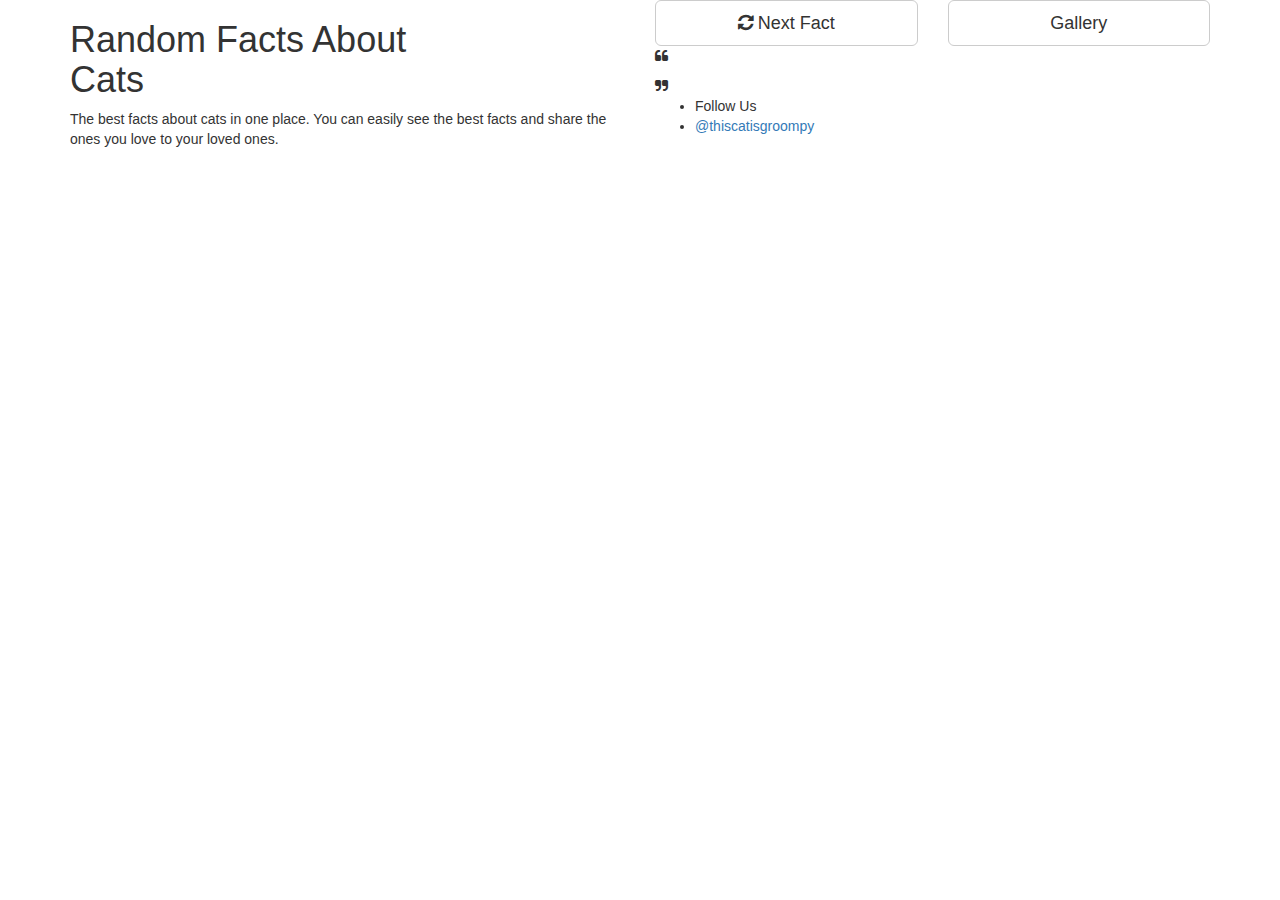
==== index.html @ e89dc143 "Create index.html" ====
<!DOCTYPE html>
<html lang="en">
<head>
    <meta charset="UTF-8">
    <meta name="viewport" content="width=device-width, initial-scale=1.0">
    <meta http-equiv="X-UA-Compatible" content="ie=edge">
    <title>Fun Facts About Cats</title>
    <link rel="stylesheet" href="css/style.css">
    <link rel="manifest" href="/manifest.json" />
    <meta name="theme-color" content="#333" />
    <link rel="stylesheet" href="https://maxcdn.bootstrapcdn.com/font-awesome/4.5.0/css/font-awesome.min.css">
    <link href='https://fonts.googleapis.com/css?family=Roboto+Slab:400,700' rel='stylesheet' type='text/css'>
    <link rel="stylesheet" href="https://maxcdn.bootstrapcdn.com/bootstrap/3.3.5/css/bootstrap.min.css">
    <link rel="stylesheet" href="https://cdnjs.cloudflare.com/ajax/libs/animate.css/3.2.3/animate.min.css">
</head>
<body>
    <div class="container">
        <div class="row">
          <div class="col-sm-6">
            <h1><span class="main-color">Random Facts About</span><br />Cats</h1>
            <p>The best facts about cats in one place. You can easily see the best facts and share the ones you love to your loved ones.</p>
          </div>
          <div class="col-sm-6">
            <div class="row">
              <div class="col-xs-6">
                <a id="next-quote" class="btn btn-lg btn-default btn-block" href="#"><i class="fa fa-refresh"></i> Next Fact</a>
              </div>
              <div class="col-xs-6">
                <a id="gallery" class="btn btn-lg btn-default btn-block" href="gallery.html" target="_top"> Gallery</a>
              </div>
            </div>
            
            <div id="quote-box">
              <i id="quote-left" class="fa fa-quote-left"></i>
              <p id="quote"></p>
              <span id="author" class="main-color"></span>
              <i id="quote-right" class="fa fa-quote-right"></i>
            </div>
                 
            <div class="row">       
              <div class="col-xs-12">
                <ul>
                  <li>Follow Us</li>
                  <li><a class="main-color" href="https://www.facebook.com/groups/605077103295318" target="_blank">@thiscatisgroompy</a></li>
                    </ul>
                  </div>
              </div>
            </div>
          </div>
        </div>
      </div>
      
      
      <div id="hidden"></div>
      <script src="https://cdnjs.cloudflare.com/ajax/libs/jquery/2.1.3/jquery.min.js"></script>
      <script src="js/script.js"></script>
</body>
</html>
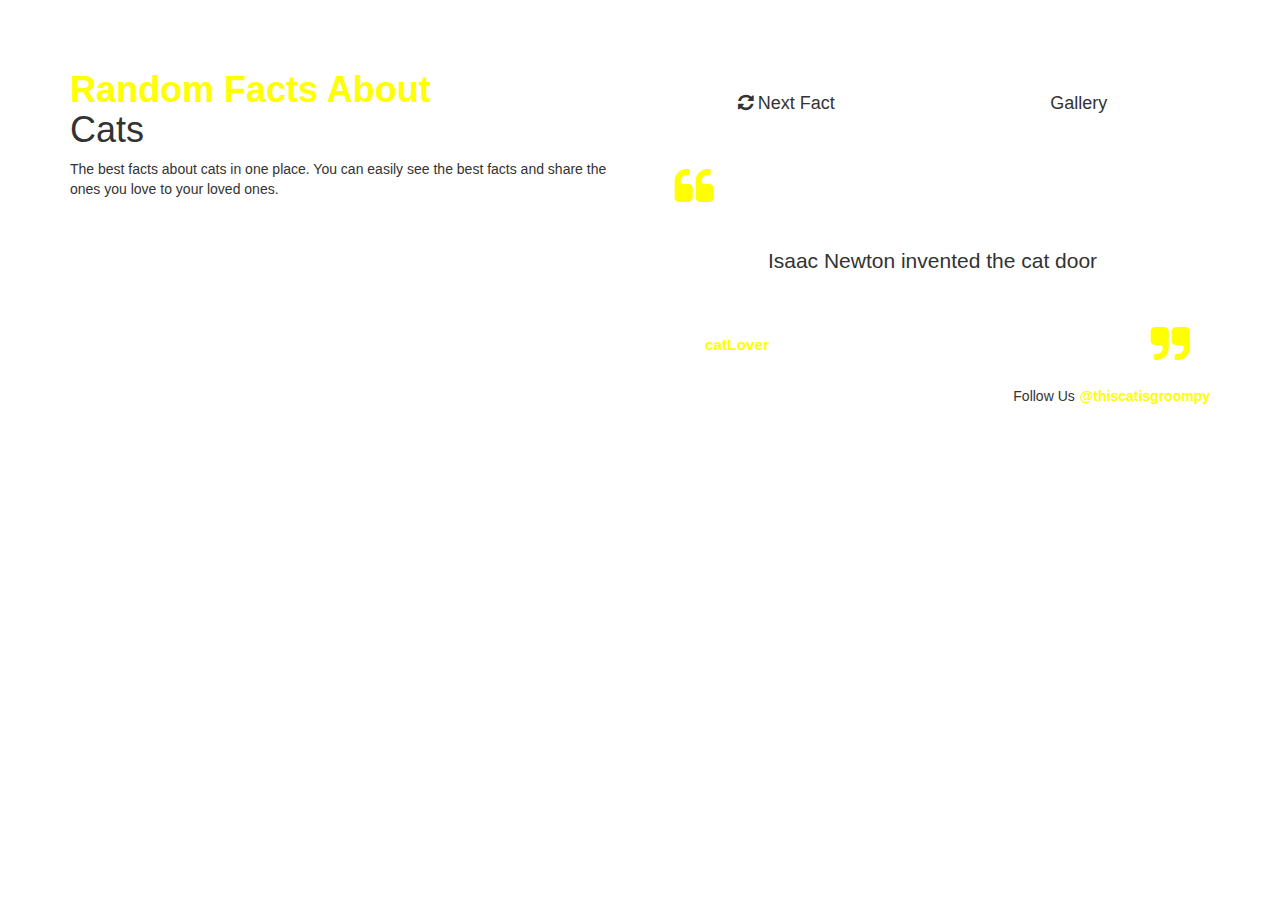
==== commit dc223657: "Add files via upload" ====
--- a/index.html
+++ b/index.html
@@ -1,58 +1,58 @@
-<!DOCTYPE html>
-<html lang="en">
-<head>
-    <meta charset="UTF-8">
-    <meta name="viewport" content="width=device-width, initial-scale=1.0">
-    <meta http-equiv="X-UA-Compatible" content="ie=edge">
-    <title>Fun Facts About Cats</title>
-    <link rel="stylesheet" href="css/style.css">
-    <link rel="manifest" href="/manifest.json" />
-    <meta name="theme-color" content="#333" />
-    <link rel="stylesheet" href="https://maxcdn.bootstrapcdn.com/font-awesome/4.5.0/css/font-awesome.min.css">
-    <link href='https://fonts.googleapis.com/css?family=Roboto+Slab:400,700' rel='stylesheet' type='text/css'>
-    <link rel="stylesheet" href="https://maxcdn.bootstrapcdn.com/bootstrap/3.3.5/css/bootstrap.min.css">
-    <link rel="stylesheet" href="https://cdnjs.cloudflare.com/ajax/libs/animate.css/3.2.3/animate.min.css">
-</head>
-<body>
-    <div class="container">
-        <div class="row">
-          <div class="col-sm-6">
-            <h1><span class="main-color">Random Facts About</span><br />Cats</h1>
-            <p>The best facts about cats in one place. You can easily see the best facts and share the ones you love to your loved ones.</p>
-          </div>
-          <div class="col-sm-6">
-            <div class="row">
-              <div class="col-xs-6">
-                <a id="next-quote" class="btn btn-lg btn-default btn-block" href="#"><i class="fa fa-refresh"></i> Next Fact</a>
-              </div>
-              <div class="col-xs-6">
-                <a id="gallery" class="btn btn-lg btn-default btn-block" href="gallery.html" target="_top"> Gallery</a>
-              </div>
-            </div>
-            
-            <div id="quote-box">
-              <i id="quote-left" class="fa fa-quote-left"></i>
-              <p id="quote"></p>
-              <span id="author" class="main-color"></span>
-              <i id="quote-right" class="fa fa-quote-right"></i>
-            </div>
-                 
-            <div class="row">       
-              <div class="col-xs-12">
-                <ul>
-                  <li>Follow Us</li>
-                  <li><a class="main-color" href="https://www.facebook.com/groups/605077103295318" target="_blank">@thiscatisgroompy</a></li>
-                    </ul>
-                  </div>
-              </div>
-            </div>
-          </div>
-        </div>
-      </div>
-      
-      
-      <div id="hidden"></div>
-      <script src="https://cdnjs.cloudflare.com/ajax/libs/jquery/2.1.3/jquery.min.js"></script>
-      <script src="js/script.js"></script>
-</body>
-</html>
+<!DOCTYPE html>
+<html lang="en">
+<head>
+    <meta charset="UTF-8">
+    <meta name="viewport" content="width=device-width, initial-scale=1.0">
+    <meta http-equiv="X-UA-Compatible" content="ie=edge">
+    <title>Fun Facts About Cats</title>
+    <link rel="stylesheet" href="style.css">
+    <link rel="manifest" href="/manifest.json" />
+    <meta name="theme-color" content="#333" />
+    <link rel="stylesheet" href="https://maxcdn.bootstrapcdn.com/font-awesome/4.5.0/css/font-awesome.min.css">
+    <link href='https://fonts.googleapis.com/css?family=Roboto+Slab:400,700' rel='stylesheet' type='text/css'>
+    <link rel="stylesheet" href="https://maxcdn.bootstrapcdn.com/bootstrap/3.3.5/css/bootstrap.min.css">
+    <link rel="stylesheet" href="https://cdnjs.cloudflare.com/ajax/libs/animate.css/3.2.3/animate.min.css">
+</head>
+<body>
+    <div class="container">
+        <div class="row">
+          <div class="col-sm-6">
+            <h1><span class="main-color">Random Facts About</span><br />Cats</h1>
+            <p>The best facts about cats in one place. You can easily see the best facts and share the ones you love to your loved ones.</p>
+          </div>
+          <div class="col-sm-6">
+            <div class="row">
+              <div class="col-xs-6">
+                <a id="next-quote" class="btn btn-lg btn-default btn-block" href="#"><i class="fa fa-refresh"></i> Next Fact</a>
+              </div>
+              <div class="col-xs-6">
+                <a id="gallery" class="btn btn-lg btn-default btn-block" href="gallery.html" target="_top"> Gallery</a>
+              </div>
+            </div>
+            
+            <div id="quote-box">
+              <i id="quote-left" class="fa fa-quote-left"></i>
+              <p id="quote"></p>
+              <span id="author" class="main-color"></span>
+              <i id="quote-right" class="fa fa-quote-right"></i>
+            </div>
+                 
+            <div class="row">       
+              <div class="col-xs-12">
+                <ul>
+                  <li>Follow Us</li>
+                  <li><a class="main-color" href="https://www.facebook.com/groups/605077103295318" target="_blank">@thiscatisgroompy</a></li>
+                    </ul>
+                  </div>
+              </div>
+            </div>
+          </div>
+        </div>
+      </div>
+      
+      
+      <div id="hidden"></div>
+      <script src="https://cdnjs.cloudflare.com/ajax/libs/jquery/2.1.3/jquery.min.js"></script>
+      <script src="script.js"></script>
+</body>
+</html>--- a/style.css
+++ b/style.css
@@ -0,0 +1,190 @@
+body {
+  background-color: rgb(0, 0, 0);
+  color: white;
+  padding-top: 50px;
+  font-size: 18px;
+  font-family: 'Roboto Slab', serif;
+}
+
+h1 {
+  font-size: 4em;
+  line-height: 70px;
+  margin-bottom: 40px;
+  font-weight: bold;
+}
+
+a:hover, a:focus, a:active {
+  text-decoration: none;
+  color: white;
+  transition: color 0.8s;
+}
+
+.main-color {
+  color: yellow;
+  text-shadow: 1px 1px 0 rgba(255, 255, 255, 0.2);
+  font-weight: bold;
+}
+
+#quote-box {
+  background-color: rgba(255, 255, 255, 0.3);
+  border-radius: 10px;
+  padding: 100px 40px;
+  position: relative;
+  margin-top: 20px;
+}
+
+#quote-left, #quote-right {
+  color: yellow;
+  font-size: 3em;
+  position: absolute;
+}
+
+#quote-left {
+  top: 20px;
+  left: 20px;
+}
+
+#quote-right {
+  bottom: 20px;
+  right: 20px;
+}
+
+#quote {
+  font-size: 1.5em;
+  text-align: center;
+}
+
+#author {
+  position: absolute;
+  font-size: 1.1em;
+  left: 50px;
+  bottom: 30px;
+}
+
+.btn {
+  border-radius: 10px;
+  color: yellow;
+  border: 1px solid white !important;
+  transition: background 0.8s, color 0.8s;
+  line-height: 30px;
+  margin-top: 30px;
+}
+
+.btn:hover, .btn:active, .btn:focus {
+  color: white !important;
+  background-color: yellow !important;
+  box-shadow: none;
+}
+
+ul {
+  list-style-type: none;
+  padding: 0;
+  margin: 10px 0 0 0;
+  float: right;
+  white-space: nowrap;
+  overflow: hidden;
+}
+
+li {
+  display: inline-block;
+  margin: 0 0 0 1px;
+}
+
+#hidden {
+  display: none;
+}
+
+* {box-sizing:border-box}
+
+/* Slideshow container */
+.slideshow-container {
+  max-width: 1000px;
+  position: relative;
+  margin: auto;
+}
+
+/* Hide the images by default */
+.mySlides {
+  display: none;
+}
+
+/* Next & previous buttons */
+.prev, .next {
+  cursor: pointer;
+  position: absolute;
+  top: 50%;
+  width: auto;
+  margin-top: -22px;
+  padding: 16px;
+  color: white;
+  font-weight: bold;
+  font-size: 18px;
+  transition: 0.6s ease;
+  border-radius: 0 3px 3px 0;
+  user-select: none;
+}
+
+/* Position the "next button" to the right */
+.next {
+  right: 0;
+  border-radius: 3px 0 0 3px;
+}
+
+/* On hover, add a black background color with a little bit see-through */
+.prev:hover, .next:hover {
+  background-color: rgba(0,0,0,0.8);
+}
+
+/* Caption text */
+.text {
+  color: #f2f2f2;
+  font-size: 15px;
+  padding: 8px 12px;
+  position: absolute;
+  bottom: 8px;
+  width: 100%;
+  text-align: center;
+}
+
+/* Number text (1/3 etc) */
+.numbertext {
+  color: #f2f2f2;
+  font-size: 12px;
+  padding: 8px 12px;
+  position: absolute;
+  top: 0;
+}
+
+/* The dots/bullets/indicators */
+.dot {
+  cursor: pointer;
+  height: 15px;
+  width: 15px;
+  margin: 0 2px;
+  background-color: #bbb;
+  border-radius: 50%;
+  display: inline-block;
+  transition: background-color 0.6s ease;
+}
+
+.active, .dot:hover {
+  background-color: #717171;
+}
+
+/* Fading animation */
+.fade {
+  -webkit-animation-name: fade;
+  -webkit-animation-duration: 1.5s;
+  animation-name: fade;
+  animation-duration: 1.5s;
+}
+
+@-webkit-keyframes fade {
+  from {opacity: .4}
+  to {opacity: 1}
+}
+
+@keyframes fade {
+  from {opacity: .4}
+  to {opacity: 1}
+}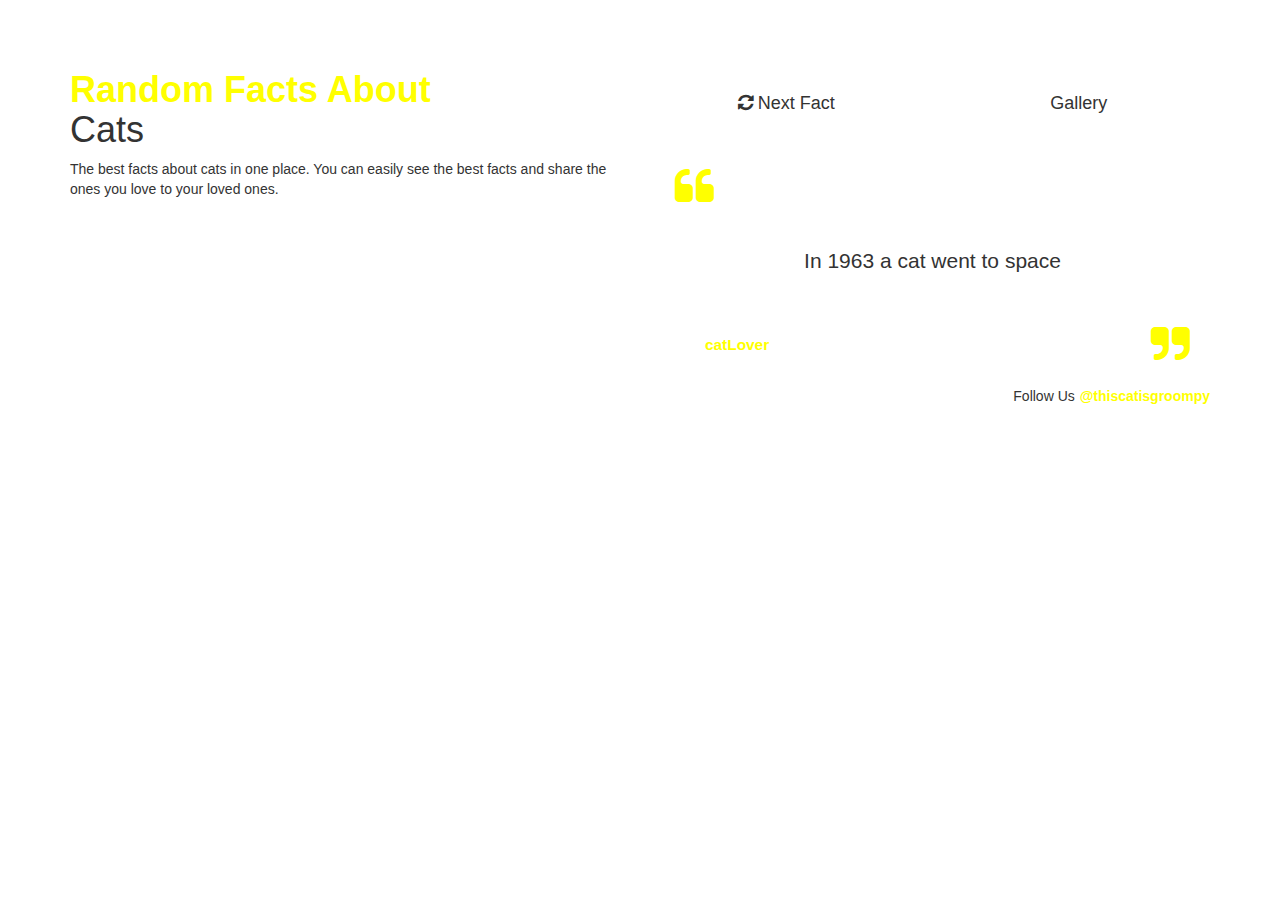
==== commit 7c2b700a: "Add files via upload" ====
--- a/index.html
+++ b/index.html
@@ -1,58 +1,64 @@
 <!DOCTYPE html>
 <html lang="en">
+
 <head>
-    <meta charset="UTF-8">
-    <meta name="viewport" content="width=device-width, initial-scale=1.0">
-    <meta http-equiv="X-UA-Compatible" content="ie=edge">
-    <title>Fun Facts About Cats</title>
-    <link rel="stylesheet" href="style.css">
-    <link rel="manifest" href="/manifest.json" />
-    <meta name="theme-color" content="#333" />
-    <link rel="stylesheet" href="https://maxcdn.bootstrapcdn.com/font-awesome/4.5.0/css/font-awesome.min.css">
-    <link href='https://fonts.googleapis.com/css?family=Roboto+Slab:400,700' rel='stylesheet' type='text/css'>
-    <link rel="stylesheet" href="https://maxcdn.bootstrapcdn.com/bootstrap/3.3.5/css/bootstrap.min.css">
-    <link rel="stylesheet" href="https://cdnjs.cloudflare.com/ajax/libs/animate.css/3.2.3/animate.min.css">
+  <meta charset="UTF-8">
+  <meta name="viewport" content="width=device-width, initial-scale=1.0">
+  <meta http-equiv="X-UA-Compatible" content="ie=edge">
+  <title>Fun Facts About Cats</title>
+  <link rel="stylesheet" href="style.css">
+  <link rel="manifest" href="/manifest.json" />
+  <meta name="theme-color" content="#333" />
+  <link rel="stylesheet" href="https://maxcdn.bootstrapcdn.com/font-awesome/4.5.0/css/font-awesome.min.css">
+  <link href='https://fonts.googleapis.com/css?family=Roboto+Slab:400,700' rel='stylesheet' type='text/css'>
+  <link rel="stylesheet" href="https://maxcdn.bootstrapcdn.com/bootstrap/3.3.5/css/bootstrap.min.css">
+  <link rel="stylesheet" href="https://cdnjs.cloudflare.com/ajax/libs/animate.css/3.2.3/animate.min.css">
 </head>
+
 <body>
-    <div class="container">
+  <div class="container">
+    <div class="row">
+      <div class="col-sm-6">
+        <h1><span class="main-color">Random Facts About</span><br />Cats</h1>
+        <p>The best facts about cats in one place. You can easily see the best facts and share the ones you love to your
+          loved ones.</p>
+      </div>
+      <div class="col-sm-6">
         <div class="row">
-          <div class="col-sm-6">
-            <h1><span class="main-color">Random Facts About</span><br />Cats</h1>
-            <p>The best facts about cats in one place. You can easily see the best facts and share the ones you love to your loved ones.</p>
+          <div class="col-xs-6">
+            <a id="next-quote" class="btn btn-lg btn-default btn-block" href="#"><i class="fa fa-refresh"></i> Next
+              Fact</a>
           </div>
-          <div class="col-sm-6">
-            <div class="row">
-              <div class="col-xs-6">
-                <a id="next-quote" class="btn btn-lg btn-default btn-block" href="#"><i class="fa fa-refresh"></i> Next Fact</a>
-              </div>
-              <div class="col-xs-6">
-                <a id="gallery" class="btn btn-lg btn-default btn-block" href="gallery.html" target="_top"> Gallery</a>
-              </div>
-            </div>
-            
-            <div id="quote-box">
-              <i id="quote-left" class="fa fa-quote-left"></i>
-              <p id="quote"></p>
-              <span id="author" class="main-color"></span>
-              <i id="quote-right" class="fa fa-quote-right"></i>
-            </div>
-                 
-            <div class="row">       
-              <div class="col-xs-12">
-                <ul>
-                  <li>Follow Us</li>
-                  <li><a class="main-color" href="https://www.facebook.com/groups/605077103295318" target="_blank">@thiscatisgroompy</a></li>
-                    </ul>
-                  </div>
-              </div>
-            </div>
+          <div class="col-xs-6">
+            <a id="gallery" class="btn btn-lg btn-default btn-block" href="gallery.html" target="_top"> Gallery</a>
+          </div>
+        </div>
+
+        <div id="quote-box">
+          <i id="quote-left" class="fa fa-quote-left"></i>
+          <p id="quote"></p>
+          <span id="author" class="main-color"></span>
+          <i id="quote-right" class="fa fa-quote-right"></i>
+        </div>
+
+        <div class="row">
+          <div class="col-xs-12">
+            <ul>
+              <li>Follow Us</li>
+              <li><a class="main-color" href="https://www.facebook.com/groups/605077103295318"
+                  target="_blank">@thiscatisgroompy</a></li>
+            </ul>
           </div>
         </div>
       </div>
-      
-      
-      <div id="hidden"></div>
-      <script src="https://cdnjs.cloudflare.com/ajax/libs/jquery/2.1.3/jquery.min.js"></script>
-      <script src="script.js"></script>
+    </div>
+  </div>
+  </div>
+
+
+  <div id="hidden"></div>
+  <script src="https://cdnjs.cloudflare.com/ajax/libs/jquery/2.1.3/jquery.min.js"></script>
+  <script src="script.js"></script>
 </body>
+
 </html>--- a/style.css
+++ b/style.css
@@ -96,19 +96,19 @@
 
 * {box-sizing:border-box}
 
-/* Slideshow container */
+
 .slideshow-container {
   max-width: 1000px;
   position: relative;
   margin: auto;
 }
 
-/* Hide the images by default */
+
 .mySlides {
   display: none;
 }
 
-/* Next & previous buttons */
+
 .prev, .next {
   cursor: pointer;
   position: absolute;
@@ -124,18 +124,18 @@
   user-select: none;
 }
 
-/* Position the "next button" to the right */
+
 .next {
   right: 0;
   border-radius: 3px 0 0 3px;
 }
 
-/* On hover, add a black background color with a little bit see-through */
+
 .prev:hover, .next:hover {
   background-color: rgba(0,0,0,0.8);
 }
 
-/* Caption text */
+
 .text {
   color: #f2f2f2;
   font-size: 15px;
@@ -146,7 +146,7 @@
   text-align: center;
 }
 
-/* Number text (1/3 etc) */
+
 .numbertext {
   color: #f2f2f2;
   font-size: 12px;
@@ -155,7 +155,7 @@
   top: 0;
 }
 
-/* The dots/bullets/indicators */
+
 .dot {
   cursor: pointer;
   height: 15px;
@@ -171,7 +171,7 @@
   background-color: #717171;
 }
 
-/* Fading animation */
+
 .fade {
   -webkit-animation-name: fade;
   -webkit-animation-duration: 1.5s;
